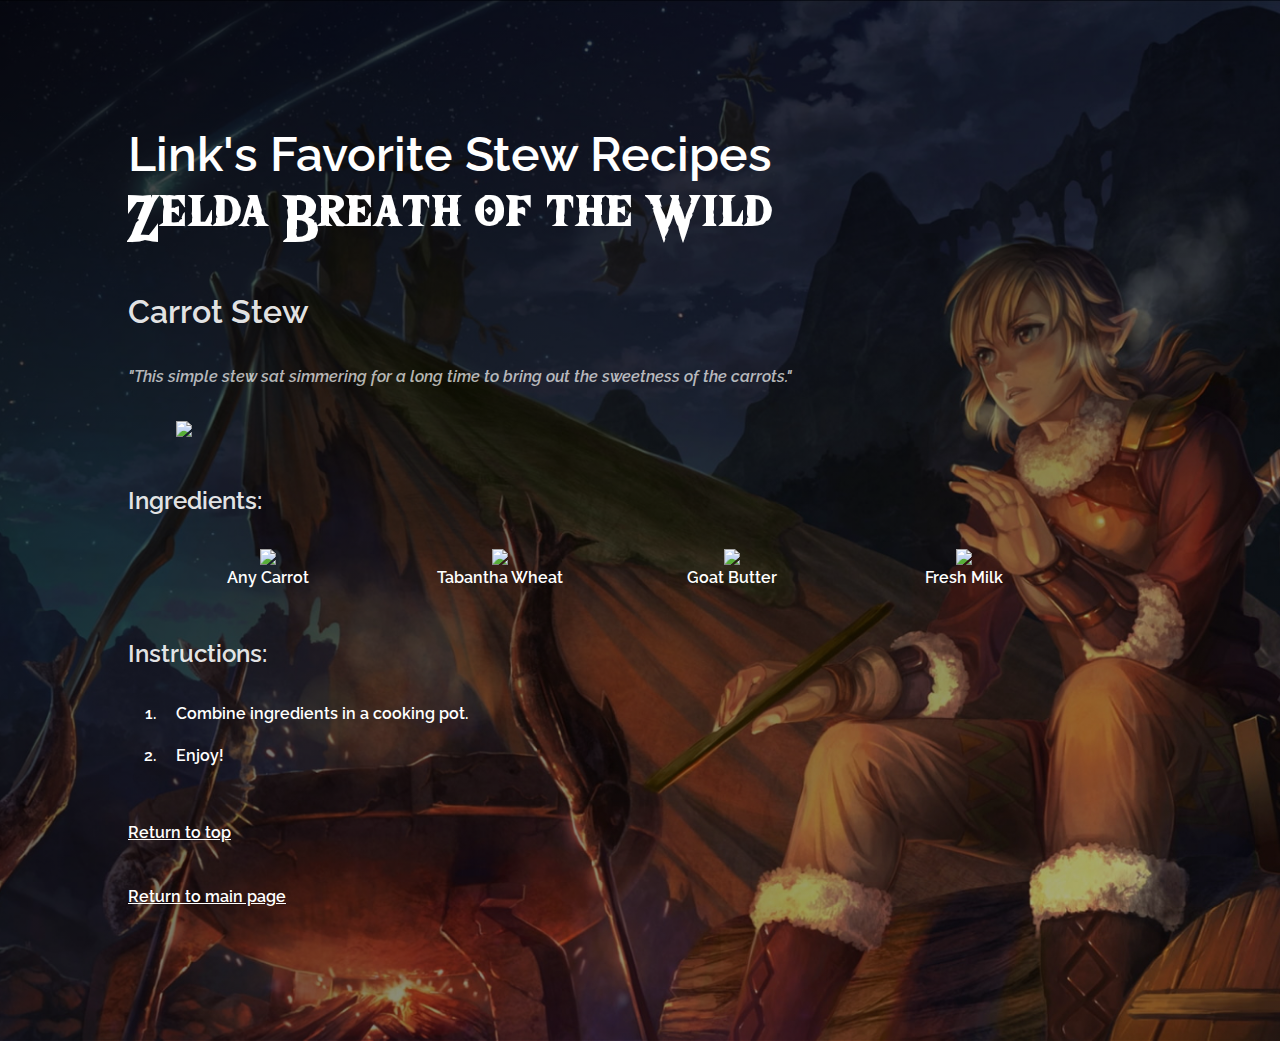
==== recipes/CarrotStew.html @ 145e6553 "Update file extension for Github Pages (complete)" ====
<!DOCTYPE html>

<html>

<head>
	<meta charset="utf-8">
	<title>Odin Recipes | An HTML Project</title>
	<link rel="stylesheet" type="text/css" href="/style.css">
	<link rel="icon" type="image/png" href="images/favicon.png" sizes="32x32">
	<link
		href="https://fonts.googleapis.com/css?family=Raleway:100,200,300,300i,400,400i,500,500i,600,600i,700,800,900&display=swap"
		rel="stylesheet">
	<meta http-equiv="Content-Type" content="text/html; charset=utf-8">
	<meta name="viewport" content="width=device-width, initial-scale=1">
	<meta name="description" content="Content description" />
	<meta name="author" content="Samantha Siefert">
</head>

<body>
	<h1 id="top">Link's Favorite Stew Recipes<br><span class="BOTWfont">Zelda Breath of the Wild</span></h1>
	<h2>Carrot Stew</h2>
	<p class="stewDescription">"This simple stew sat simmering for a long time to bring out the sweetness of the carrots."</p>
	<img class="match-li-styling" src="images/stews/BotW_Carrot_Stew_Icon.png">
	<h3>Ingredients:</h3>
	<ul>
		<li>
			<img class="ingredient" src="images/stews/ingredients/BotW_Swift_Carrot_Icon.png">
			Any Carrot
		</li>
		<li>
			<img class="ingredient" src="images/stews/ingredients/BotW_Tabantha_Wheat_Icon.png">
			Tabantha Wheat
		</li>
		<li>
			<img class="ingredient" src="images/stews/ingredients/BotW_Goat_Butter_Icon.png">
			Goat Butter
		</li>
		<li>
			<img class="ingredient" src="images/stews/ingredients/BotW_Fresh_Milk_Icon.png">
			Fresh Milk
		</li>
	</ul>
	<h3>Instructions:</h3>
	<ol>
		<li>Combine ingredients in a cooking pot.</li>
		<li>Enjoy!</li>
	</ol>
	<a href="#top">Return to top</a>
	<a href="/index.html">Return to main page</a>
</body>
</html>
---- style.css ----
/* Reset & generic styles */

:root{
	font-size: 16px;
}

/* Variables */
:root{
	--standard-box-shadow: 0px 2px 4px rgba(0, 0, 0, .18);
	--standard-emphasis: hsl(0, 0, 15%);
}

@font-face{
	font-family: 'wildBreath';
	src: url(fonts/The\ Wild\ Breath\ of\ Zelda.otf);
}

*{
	letter-spacing: 1;
	line-height: 2;
	box-sizing: border-box;
	margin: 0;
	padding: 0;
	
	font-family: 'Raleway', sans-serif;
	font-weight: 600;
}

h1{
	color: rgba(255, 255, 255);
	font-size: 3em;
	font-size: calc(3em +1vw);
	font-weight: 600;
	line-height: 1.1;
}

h2{
	color: rgba(255, 255, 255, .9);
	font-size: 2em;
	font-size: calc(2em +1vw);
	font-weight: 600;
	line-height: 1.2;
}

h3{
	color: rgba(255, 255, 255, .9);
	font-size: 1.5em;
	font-size: calc(1.5em +1vw);
	font-weight: 600;
	line-height: 1.3;
}

h4{
	color: rgba(255, 255, 255, .9);
	font-size: 1.2em;
	font-size: calc(1.5em +1vw);
	font-weight: 600;
	line-height: 1.3;
}

p{
	color: rgba(255, 255, 255, .7);
	color: hsl(255, 255, 37%);
	font-size: 1em;
	font-size: calc();
	line-height: 1.6;
}

li, img.match-li-styling{
	color: rgba(255, 255, 255);
	padding-left: 1rem;
	margin-left: 2rem;

	line-height: 1.6;
	margin-bottom: 1rem;
}

a{
	color: rgba(255, 255, 255);

}

/* Layout */

html{
	min-height: 100vh;
	min-width: 100vw;

	background: linear-gradient(140deg, rgba(0, 0, 0, .8), rgba(0, 0, 0, .3) 90%), url(images/BackgroundImage_LinkCooking.jpg);
	background-position: center;
	background-repeat: no-repeat;
	background-size: cover;

}

body{
	padding: 10%; 

	display: grid;
	grid-gap: 2rem;

}

/* Specific styles */

span.BOTWfont{
	font-family: wildBreath;
	font-weight: 400;
	font-size: 1.4em;
	line-height: 1.2;
}

p.stewDescription{
	font-style: italic;
}

ul{
	display: flex;
	flex-wrap: wrap;	
}

ul>li, li>a{
	flex-basis: 200px;

	display: flex;
	flex-direction: column;
	align-items: center;
}

/*Small screens*/

@media all and (max-width: 1000px) {

	h1{
	font-size: 2.5em;
	}
}


@media all and (max-width: 600px) {

	h1{
	font-size: 1.4em;
	}
}
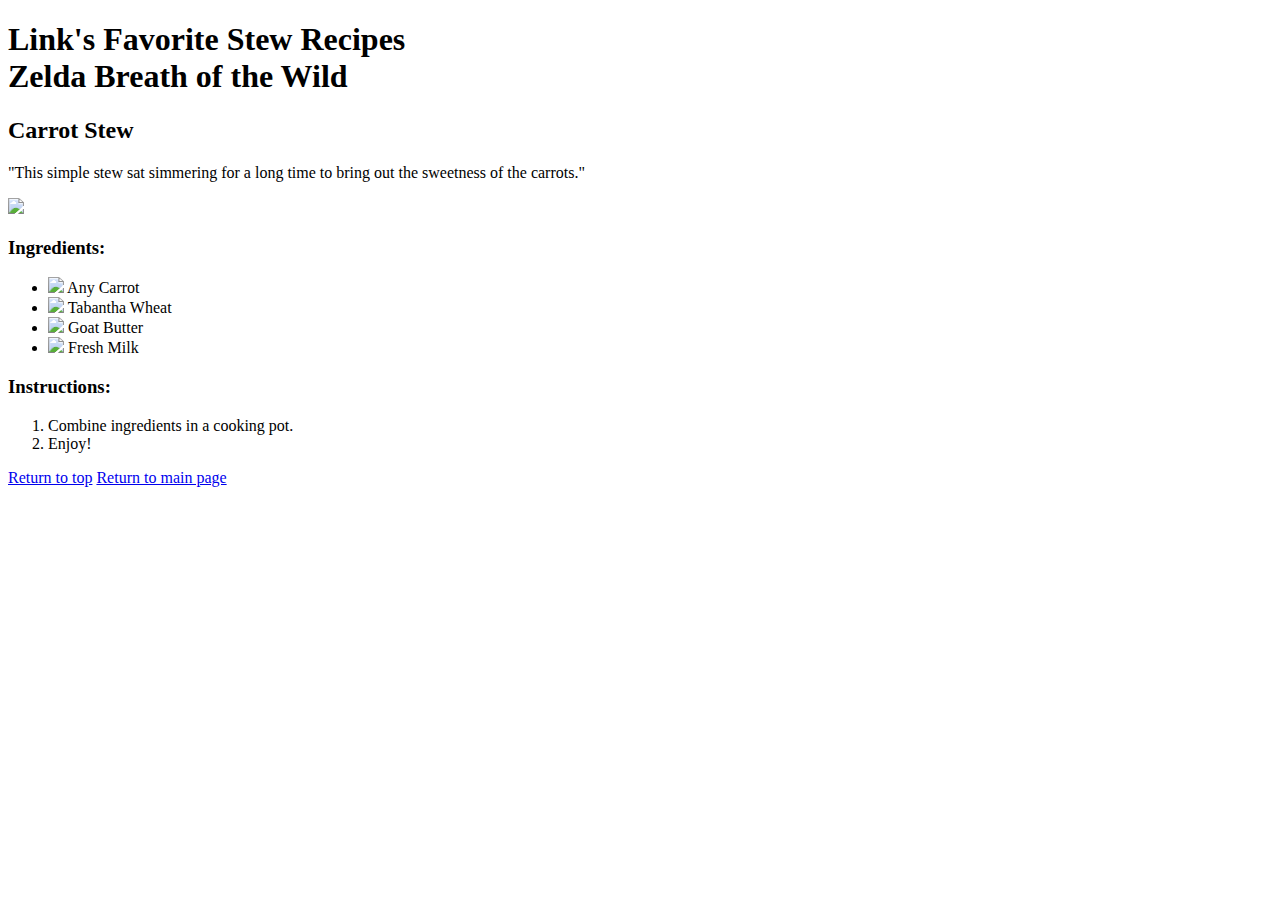
==== commit 227dd840: "Update links" ====
--- a/recipes/CarrotStew.html
+++ b/recipes/CarrotStew.html
@@ -5,7 +5,7 @@
 <head>
 	<meta charset="utf-8">
 	<title>Odin Recipes | An HTML Project</title>
-	<link rel="stylesheet" type="text/css" href="/style.css">
+	<link rel="stylesheet" type="text/css" href="style.css">
 	<link rel="icon" type="image/png" href="images/favicon.png" sizes="32x32">
 	<link
 		href="https://fonts.googleapis.com/css?family=Raleway:100,200,300,300i,400,400i,500,500i,600,600i,700,800,900&display=swap"
@@ -46,6 +46,6 @@
 		<li>Enjoy!</li>
 	</ol>
 	<a href="#top">Return to top</a>
-	<a href="/index.html">Return to main page</a>
+	<a href="index.html">Return to main page</a>
 </body>
 </html>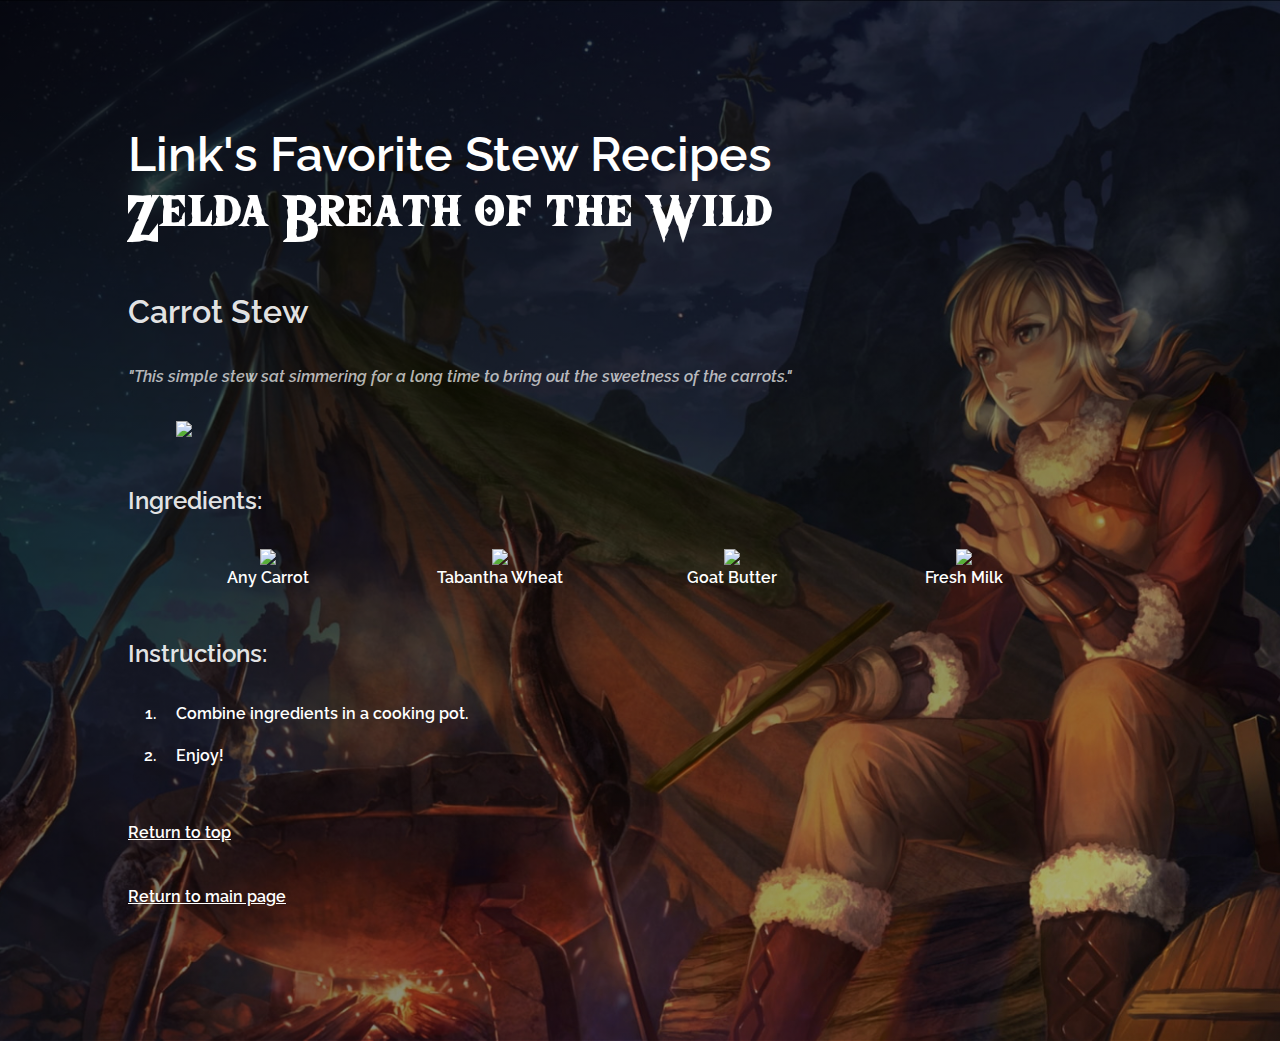
==== commit 0a9c5ceb: "Revert "Update links"" ====
--- a/recipes/CarrotStew.html
+++ b/recipes/CarrotStew.html
@@ -5,7 +5,7 @@
 <head>
 	<meta charset="utf-8">
 	<title>Odin Recipes | An HTML Project</title>
-	<link rel="stylesheet" type="text/css" href="style.css">
+	<link rel="stylesheet" type="text/css" href="/style.css">
 	<link rel="icon" type="image/png" href="images/favicon.png" sizes="32x32">
 	<link
 		href="https://fonts.googleapis.com/css?family=Raleway:100,200,300,300i,400,400i,500,500i,600,600i,700,800,900&display=swap"
@@ -46,6 +46,6 @@
 		<li>Enjoy!</li>
 	</ol>
 	<a href="#top">Return to top</a>
-	<a href="index.html">Return to main page</a>
+	<a href="/index.html">Return to main page</a>
 </body>
 </html>--- a/style.css
+++ b/style.css
@@ -0,0 +1,145 @@
+/* Reset & generic styles */
+
+:root{
+	font-size: 16px;
+}
+
+/* Variables */
+:root{
+	--standard-box-shadow: 0px 2px 4px rgba(0, 0, 0, .18);
+	--standard-emphasis: hsl(0, 0, 15%);
+}
+
+@font-face{
+	font-family: 'wildBreath';
+	src: url(fonts/The\ Wild\ Breath\ of\ Zelda.otf);
+}
+
+*{
+	letter-spacing: 1;
+	line-height: 2;
+	box-sizing: border-box;
+	margin: 0;
+	padding: 0;
+	
+	font-family: 'Raleway', sans-serif;
+	font-weight: 600;
+}
+
+h1{
+	color: rgba(255, 255, 255);
+	font-size: 3em;
+	font-size: calc(3em +1vw);
+	font-weight: 600;
+	line-height: 1.1;
+}
+
+h2{
+	color: rgba(255, 255, 255, .9);
+	font-size: 2em;
+	font-size: calc(2em +1vw);
+	font-weight: 600;
+	line-height: 1.2;
+}
+
+h3{
+	color: rgba(255, 255, 255, .9);
+	font-size: 1.5em;
+	font-size: calc(1.5em +1vw);
+	font-weight: 600;
+	line-height: 1.3;
+}
+
+h4{
+	color: rgba(255, 255, 255, .9);
+	font-size: 1.2em;
+	font-size: calc(1.5em +1vw);
+	font-weight: 600;
+	line-height: 1.3;
+}
+
+p{
+	color: rgba(255, 255, 255, .7);
+	color: hsl(255, 255, 37%);
+	font-size: 1em;
+	font-size: calc();
+	line-height: 1.6;
+}
+
+li, img.match-li-styling{
+	color: rgba(255, 255, 255);
+	padding-left: 1rem;
+	margin-left: 2rem;
+
+	line-height: 1.6;
+	margin-bottom: 1rem;
+}
+
+a{
+	color: rgba(255, 255, 255);
+
+}
+
+/* Layout */
+
+html{
+	min-height: 100vh;
+	min-width: 100vw;
+
+	background: linear-gradient(140deg, rgba(0, 0, 0, .8), rgba(0, 0, 0, .3) 90%), url(images/BackgroundImage_LinkCooking.jpg);
+	background-position: center;
+	background-repeat: no-repeat;
+	background-size: cover;
+
+}
+
+body{
+	padding: 10%; 
+
+	display: grid;
+	grid-gap: 2rem;
+
+}
+
+/* Specific styles */
+
+span.BOTWfont{
+	font-family: wildBreath;
+	font-weight: 400;
+	font-size: 1.4em;
+	line-height: 1.2;
+}
+
+p.stewDescription{
+	font-style: italic;
+}
+
+ul{
+	display: flex;
+	flex-wrap: wrap;	
+}
+
+ul>li, li>a{
+	flex-basis: 200px;
+
+	display: flex;
+	flex-direction: column;
+	align-items: center;
+}
+
+/*Small screens*/
+
+@media all and (max-width: 1000px) {
+
+	h1{
+	font-size: 2.5em;
+	}
+}
+
+
+@media all and (max-width: 600px) {
+
+	h1{
+	font-size: 1.4em;
+	}
+}
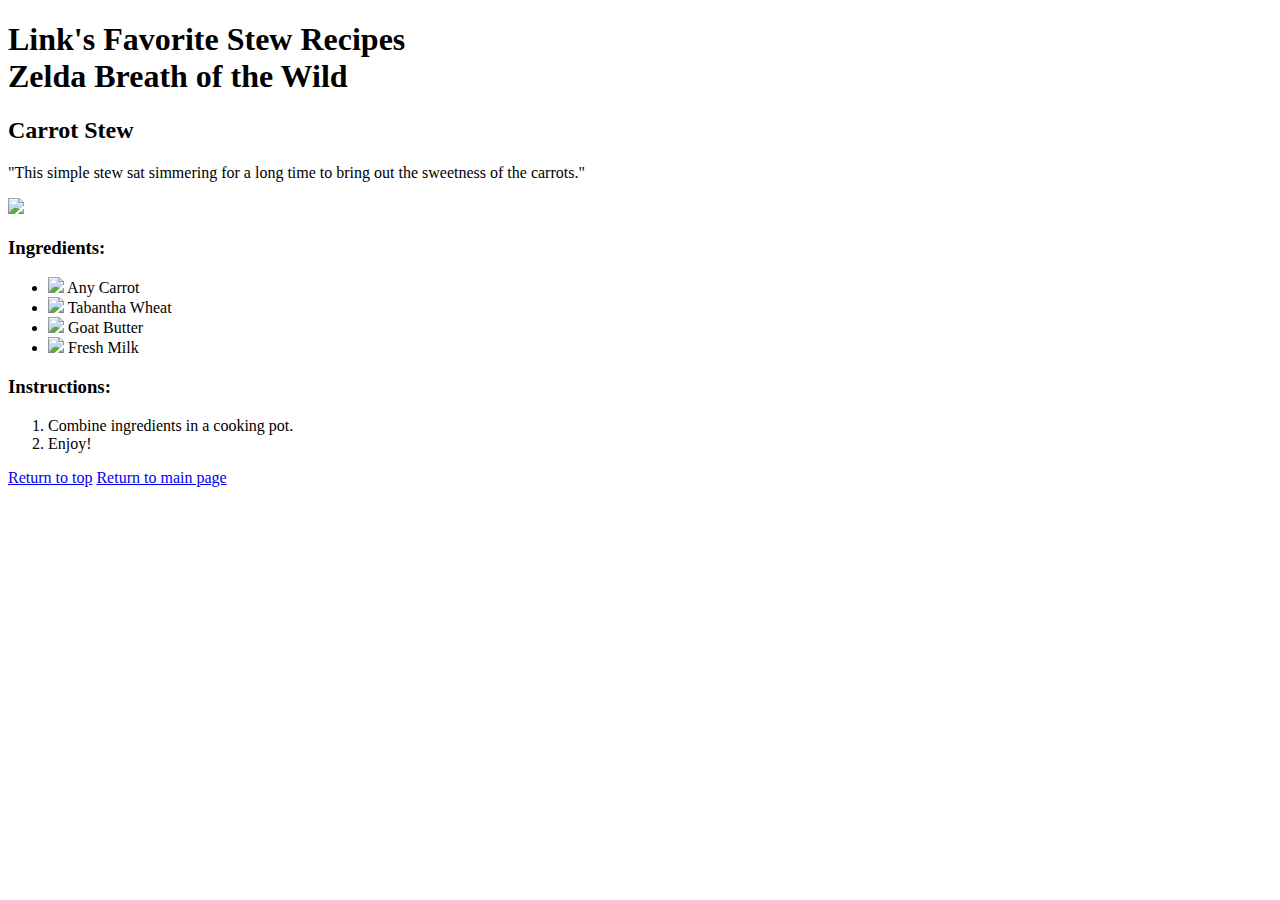
==== commit 54744fb4: "Revert "Revert "Update links""" ====
--- a/recipes/CarrotStew.html
+++ b/recipes/CarrotStew.html
@@ -5,7 +5,7 @@
 <head>
 	<meta charset="utf-8">
 	<title>Odin Recipes | An HTML Project</title>
-	<link rel="stylesheet" type="text/css" href="/style.css">
+	<link rel="stylesheet" type="text/css" href="style.css">
 	<link rel="icon" type="image/png" href="images/favicon.png" sizes="32x32">
 	<link
 		href="https://fonts.googleapis.com/css?family=Raleway:100,200,300,300i,400,400i,500,500i,600,600i,700,800,900&display=swap"
@@ -46,6 +46,6 @@
 		<li>Enjoy!</li>
 	</ol>
 	<a href="#top">Return to top</a>
-	<a href="/index.html">Return to main page</a>
+	<a href="index.html">Return to main page</a>
 </body>
 </html>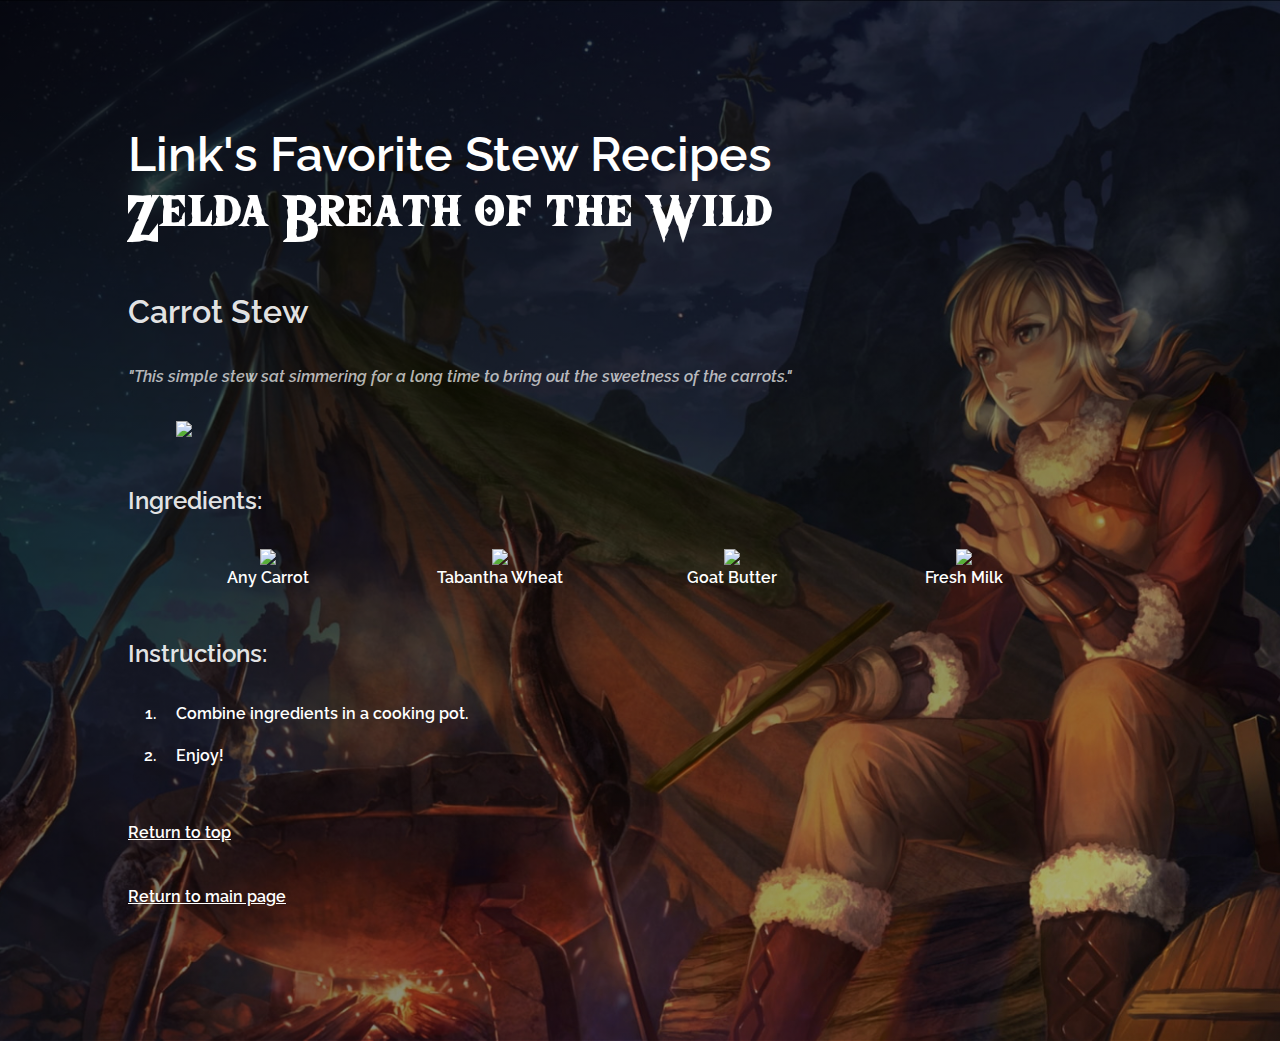
==== commit de4d863e: "Revert "Revert "Revert "Update links"""" ====
--- a/recipes/CarrotStew.html
+++ b/recipes/CarrotStew.html
@@ -5,7 +5,7 @@
 <head>
 	<meta charset="utf-8">
 	<title>Odin Recipes | An HTML Project</title>
-	<link rel="stylesheet" type="text/css" href="style.css">
+	<link rel="stylesheet" type="text/css" href="/style.css">
 	<link rel="icon" type="image/png" href="images/favicon.png" sizes="32x32">
 	<link
 		href="https://fonts.googleapis.com/css?family=Raleway:100,200,300,300i,400,400i,500,500i,600,600i,700,800,900&display=swap"
@@ -46,6 +46,6 @@
 		<li>Enjoy!</li>
 	</ol>
 	<a href="#top">Return to top</a>
-	<a href="index.html">Return to main page</a>
+	<a href="/index.html">Return to main page</a>
 </body>
 </html>--- a/style.css
+++ b/style.css
@@ -0,0 +1,145 @@
+/* Reset & generic styles */
+
+:root{
+	font-size: 16px;
+}
+
+/* Variables */
+:root{
+	--standard-box-shadow: 0px 2px 4px rgba(0, 0, 0, .18);
+	--standard-emphasis: hsl(0, 0, 15%);
+}
+
+@font-face{
+	font-family: 'wildBreath';
+	src: url(/fonts/The\ Wild\ Breath\ of\ Zelda.otf);
+}
+
+*{
+	letter-spacing: 1;
+	line-height: 2;
+	box-sizing: border-box;
+	margin: 0;
+	padding: 0;
+	
+	font-family: 'Raleway', sans-serif;
+	font-weight: 600;
+}
+
+h1{
+	color: rgba(255, 255, 255);
+	font-size: 3em;
+	font-size: calc(3em +1vw);
+	font-weight: 600;
+	line-height: 1.1;
+}
+
+h2{
+	color: rgba(255, 255, 255, .9);
+	font-size: 2em;
+	font-size: calc(2em +1vw);
+	font-weight: 600;
+	line-height: 1.2;
+}
+
+h3{
+	color: rgba(255, 255, 255, .9);
+	font-size: 1.5em;
+	font-size: calc(1.5em +1vw);
+	font-weight: 600;
+	line-height: 1.3;
+}
+
+h4{
+	color: rgba(255, 255, 255, .9);
+	font-size: 1.2em;
+	font-size: calc(1.5em +1vw);
+	font-weight: 600;
+	line-height: 1.3;
+}
+
+p{
+	color: rgba(255, 255, 255, .7);
+	color: hsl(255, 255, 37%);
+	font-size: 1em;
+	font-size: calc();
+	line-height: 1.6;
+}
+
+li, img.match-li-styling{
+	color: rgba(255, 255, 255);
+	padding-left: 1rem;
+	margin-left: 2rem;
+
+	line-height: 1.6;
+	margin-bottom: 1rem;
+}
+
+a{
+	color: rgba(255, 255, 255);
+
+}
+
+/* Layout */
+
+html{
+	min-height: 100vh;
+	min-width: 100vw;
+
+	background: linear-gradient(140deg, rgba(0, 0, 0, .8), rgba(0, 0, 0, .3) 90%), url(images/BackgroundImage_LinkCooking.jpg);
+	background-position: center;
+	background-repeat: no-repeat;
+	background-size: cover;
+
+}
+
+body{
+	padding: 10%; 
+
+	display: grid;
+	grid-gap: 2rem;
+
+}
+
+/* Specific styles */
+
+span.BOTWfont{
+	font-family: wildBreath;
+	font-weight: 400;
+	font-size: 1.4em;
+	line-height: 1.2;
+}
+
+p.stewDescription{
+	font-style: italic;
+}
+
+ul{
+	display: flex;
+	flex-wrap: wrap;	
+}
+
+ul>li, li>a{
+	flex-basis: 200px;
+
+	display: flex;
+	flex-direction: column;
+	align-items: center;
+}
+
+/*Small screens*/
+
+@media all and (max-width: 1000px) {
+
+	h1{
+	font-size: 2.5em;
+	}
+}
+
+
+@media all and (max-width: 600px) {
+
+	h1{
+	font-size: 1.4em;
+	}
+}
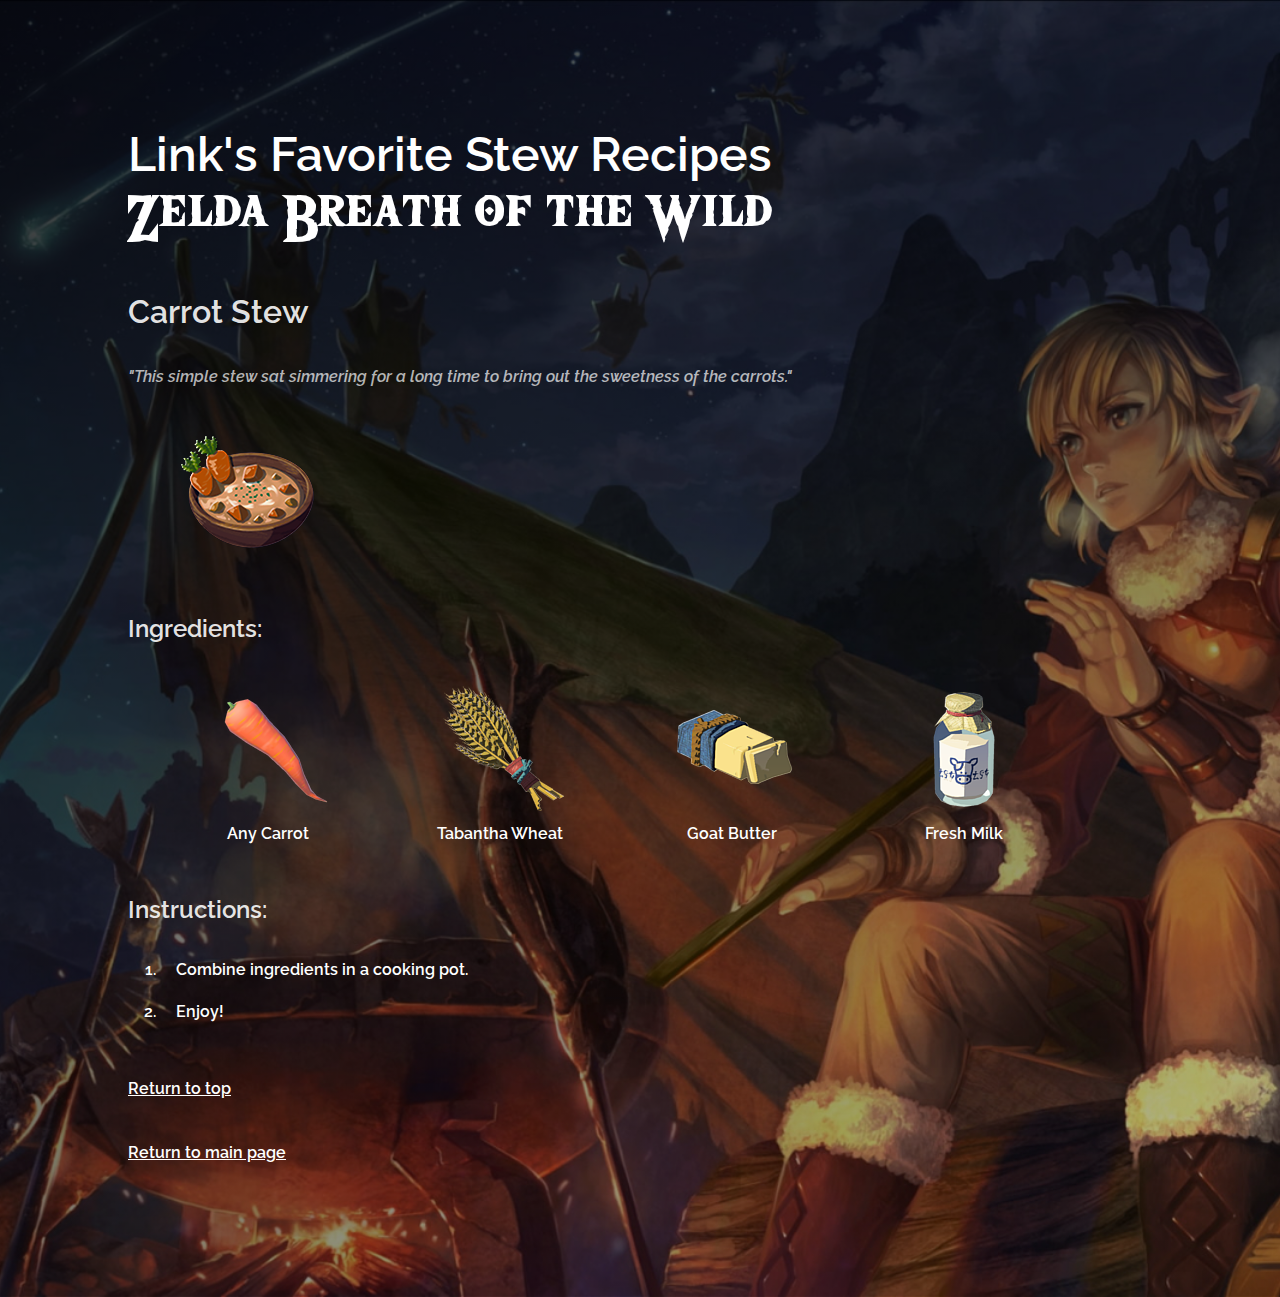
==== commit 5c913973: "Fix file path" ====
--- a/recipes/CarrotStew.html
+++ b/recipes/CarrotStew.html
@@ -6,7 +6,7 @@
 	<meta charset="utf-8">
 	<title>Odin Recipes | An HTML Project</title>
 	<link rel="stylesheet" type="text/css" href="/style.css">
-	<link rel="icon" type="image/png" href="images/favicon.png" sizes="32x32">
+	<link rel="icon" type="/image/png" href="/images/favicon.png" sizes="32x32">
 	<link
 		href="https://fonts.googleapis.com/css?family=Raleway:100,200,300,300i,400,400i,500,500i,600,600i,700,800,900&display=swap"
 		rel="stylesheet">
@@ -20,23 +20,23 @@
 	<h1 id="top">Link's Favorite Stew Recipes<br><span class="BOTWfont">Zelda Breath of the Wild</span></h1>
 	<h2>Carrot Stew</h2>
 	<p class="stewDescription">"This simple stew sat simmering for a long time to bring out the sweetness of the carrots."</p>
-	<img class="match-li-styling" src="images/stews/BotW_Carrot_Stew_Icon.png">
+	<img class="match-li-styling" src="/images/stews/BotW_Carrot_Stew_Icon.png">
 	<h3>Ingredients:</h3>
 	<ul>
 		<li>
-			<img class="ingredient" src="images/stews/ingredients/BotW_Swift_Carrot_Icon.png">
+			<img class="ingredient" src="/images/stews/ingredients/BotW_Swift_Carrot_Icon.png">
 			Any Carrot
 		</li>
 		<li>
-			<img class="ingredient" src="images/stews/ingredients/BotW_Tabantha_Wheat_Icon.png">
+			<img class="ingredient" src="/images/stews/ingredients/BotW_Tabantha_Wheat_Icon.png">
 			Tabantha Wheat
 		</li>
 		<li>
-			<img class="ingredient" src="images/stews/ingredients/BotW_Goat_Butter_Icon.png">
+			<img class="ingredient" src="/images/stews/ingredients/BotW_Goat_Butter_Icon.png">
 			Goat Butter
 		</li>
 		<li>
-			<img class="ingredient" src="images/stews/ingredients/BotW_Fresh_Milk_Icon.png">
+			<img class="ingredient" src="/images/stews/ingredients/BotW_Fresh_Milk_Icon.png">
 			Fresh Milk
 		</li>
 	</ul>
